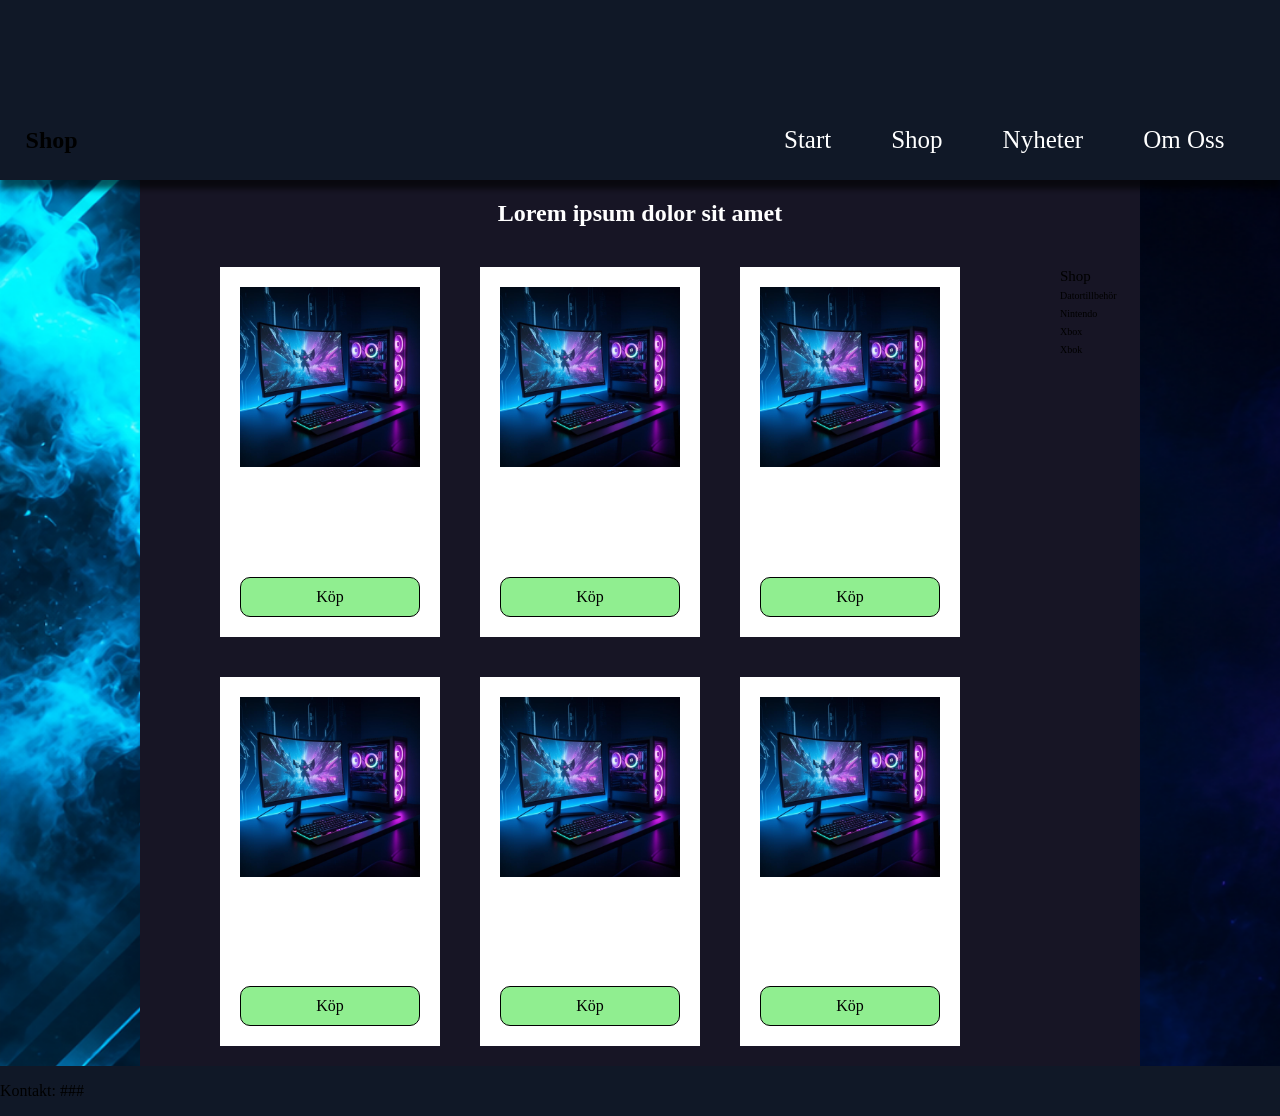
==== nintendo.html @ df7c65f9 "Stora Förändringar" ====
<!DOCTYPE html>
<html lang="sv">
<head>
    <meta charset="UTF-8">
    <meta name="viewport" content="width=device-width, initial-scale=1.0">
    <link rel="stylesheet" href="style.css">
    <title>Start</title>
</head>
<body>
    <header></header>
    <nav>
        <h1>Shop</h1>
        <ul>
            <li>
                <a href="start.html">Start</a>
            </li>
            <li>
                <a>Shop</a>
                <div class="dropdown">
                    <ul>
                        <li><a href="dator.html">Datortillbehör</a></li>
                        <li><a href="nintendo.html">Nintendo</a></li>
                        <li><a href="xbox.html">Xbox</a></li>
                        <li><a href="playstation.html">Playstation</a></li>
                    </ul>
                </div>
            </li>
            <li>   
                <a href="#">Nyheter</a>
            </li>
            <li><a href="#">Om Oss</a></li>
        </ul>
    </nav>
    <main class="shop">
        <h2 id="Start">
            Lorem ipsum dolor sit amet
        </h2>
        <section class="hylla">
            <div class="vara">
                <img class="image" src="image.png" alt="s">
                <h3>Mario 64</h3>
                <p class="info">Mario 64 för ds och switch.</p>
                <p>Pris: 10kr</p>
                <a href="form.html" class="knapp">Köp</a>
            </div>
            <div class="vara">
                <img class="image" src="image.png" alt="s">
                <h3>Mario 64</h3>
                <p class="info">Mario 64 för ds och switch.</p>
                <p>Pris: 10kr</p>
                <a href="form.html" class="knapp">Köp</a>
            </div><div class="vara">
                <img class="image" src="image.png" alt="s">
                <h3>Mario 64</h3>
                <p class="info">Mario 64 för ds och switch.</p>
                <p>Pris: 10kr</p>
                <a href="form.html" class="knapp">Köp</a>
            </div><div class="vara">
                <img class="image" src="image.png" alt="s">
                <h3>Mario 64</h3>
                <p class="info">Mario 64 för ds och switch.</p>
                <p>Pris: 10kr</p>
                <a href="form.html" class="knapp">Köp</a>
            </div><div class="vara">
                <img class="image" src="image.png" alt="s">
                <h3>Mario 64</h3>
                <p class="info">Mario 64 för ds och switch.</p>
                <p>Pris: 10kr</p>
                <a href="form.html" class="knapp">Köp</a>
            </div><div class="vara">
                <img class="image" src="image.png" alt="s">
                <h3>Mario 64</h3>
                <p class="info">Mario 64 för ds och switch.</p>
                <p>Pris: 10kr</p>
                <a href="form.html" class="knapp">Köp</a>
            </div>
            </div>
        </section>
        <aside>
            <ul>
                <a href="">Shop</a>
                <li><a href="#">Datortillbehör</a></li>
                <li><a href="#">Nintendo</a></li>
                <li><a href="#">Xbox</a></li>
                <li><a href="#">Xbok</a></li>
            </ul>        
        </aside>
    </main>
    <footer>
        <p>Kontakt: ###</p>
    </footer>
</body>
</html>
---- style.css ----
:root {
    --header-color: #101827;
    --nav-color: #101827;
    --main-color: #171525;
    /* --aside-color: #9ccf84; */
    --footer-color: #101827;
    --nav-text-color: white;
    --hover-color: rgb(255, 255, 255);
    --hover-background: red;
    --gradient-effekt: linear-gradient(90deg, #00D9FF, #A855F7);
}
html {

}
* {
    
}

body {
    display: grid;
    grid-template-columns: 1fr minmax(auto, 1000px) 1fr;
    grid-template-rows: 100px 80px auto min-content;
    grid-template-areas: 
        "header header header"
        "nav nav nav"
        ". main ."
        "footer footer footer"
        ;
    min-height: 100dvh;
    margin: 0px;
    background-image: url("bakgrund.png");
    background-size: cover;
}
header {
    grid-area: header;
    background-color: var(--header-color);
}

/*Navigation*/
h1, nav ul li {
    display: flex;
    align-items: center;
}
.gradient {
    background: var(--gradient-effekt);
    -webkit-background-clip: text;
    -webkit-text-fill-color: transparent;
    background-clip: text;
    margin-left: 8px;
}
nav {
    grid-area: nav;
    background-color: var(--nav-color);
    display: flex;
    justify-content: space-between;
    padding: 0 2%;
    z-index: 2;
    box-shadow: 0px 9px 6px 0px rgba(0,0,0,0.61);
}
nav ul {
    list-style: none;
    display: flex;
    margin: 0px;
}
nav ul li {
    padding: 10px 30px;
    position: relative;
}
nav ul li:hover {
    background-color: var(--hover-background);
}
nav ul li a {
    color: var(--nav-text-color);
    text-decoration: none;
    font-size: 25px;
    transition: all 0.4s;
}
nav ul li:hover > a {
    color: var(--hover-color);
}
.dropdown {
    display: none;
}
nav ul li:hover .dropdown {
    display: block;
    position: absolute;
    left: 0;
    top: 100%;
    background-color: var(--nav-color);
    box-shadow: 10px 9px 6px 5px rgba(0,0,0,0.61);
    border-bottom: 3px solid rgb(45, 78, 94);
    border-right: 3px solid rgb(45, 78, 94);
    z-index: 1;
}
.dropdown ul {
    display: block;
    padding: 0px;
}
.dropdown ul li {
    width: 150px;
    padding: 10px;
    border-left: 3px solid rgb(100, 164, 236);
}
nav ul li .dropdown li:hover {
    border-left: 3px solid var(--hover-background);
}
.dropdown ul li a {
    font-size: 20px;
    text-align: center;
}
/*Navigering på sidan*/
aside ul {
    list-style: none;
    padding: 0px 20px;
    margin: 20px 0px;
}
aside a {
    color: black;
    font-size: 15px;
    text-decoration: none;
}
aside ul li a {
    font-size: 10px;
}





/*Navigation slut*/
/*startsida*/
#Start {
    grid-area: rubrik;
    text-align: center;
}

/*Varor*/
.vara {
    max-width: 180px;
    background-color: white;
    padding: 20px;
    margin: 20px;
    display: flex;
    flex-direction: column;
    align-items: center;
}
.hylla {
    display: flex;
    flex-wrap: wrap;
    justify-content: center;
}
.knapp {
    background-color: lightgreen;
    padding: 10px 20px;
    box-sizing: border-box;
    border: 0.5px solid black;
    border-radius: 10px;
    text-decoration: none;
    text-align: center;
    color: black;
    margin-top: auto;
    width: 100%;
}
.vara h3 {
    margin: 0px;
    width: 100%;
    text-align: left;
    font-size: 1.5em;
}
.vara p {
    width: 100%;
    text-align: left;
}
.info {
    margin-top: 5px;
    font-size: 0.8em;
}
/*bilder*/ 
.image {
    width: 100%;
    
}
/*form*/ 
#betala {
    font-size: 25px;
    text-align: center;
    padding: 0px;
    margin: 0px;
}
#forms {
    display: flex;
    justify-content: center;
    margin: 20px 0px;
}
.form {
    max-width: fit-content;
    background-color: white;
    padding: 30px;
    border-radius: 15px;
}
.input label{
    display: inline-block;
    margin: 10px 0px;
    font-size: 20px;
}
.input input {
    width: 100%;
    padding: 12px 15px;
    box-sizing: border-box;
    border: 1px solid rgb(161, 155, 155);
    border-radius: 10px;
    font-size: 15px;
}
#button_box {
    width: 100%;
    display: flex;
    justify-content: center;
}
#button {
    padding: 10px;
    border-radius: 5px;
    margin-top: 20px;
}





main {
    grid-area: main;
    background-color: var(--main-color);
    color: white;
}
#startsida {
    display: grid;
    grid-template-columns: 1fr 0.5fr;
    grid-template-rows: min-content min-content;
    grid-template-areas: 
        "rubrik rubrik"
        "section aside"
        ;
}
.shop {
    display: grid;
    grid-template-columns: 1fr 100px;
    grid-template-rows: min-content min-content;
    grid-template-areas: 
        "rubrik rubrik"
        "section aside"
        ;
}
section {
    grid-area: section;
    margin: 0px 15px;
}
aside {
    grid-area: aside;
}
footer {
    grid-area: footer;
    background-color: var(--footer-color);

}

/*Media Screen*/
@media screen and (max-width: 750px) {
    body {
        grid-template-columns: auto;
        grid-template-rows: 80px min-content auto min-content;
        grid-template-areas: 
        "header"
        "nav"
        "main"
        "footer";
    }
    nav {
        flex-direction: column;
        align-items: center;
    }
    nav ul {
        flex-direction: column;
        padding: 0px;
    }
    nav ul li {
        justify-content: center;
    }
    #startsida, .shop {
        grid-template-columns: 1fr;
        grid-template-rows: min-content min-content min-content;
        grid-template-areas: 
        "rubrik"
        "section"
        "aside"
        ;
    }
    aside ul {
        display: flex;
        align-items: center;
        flex-direction: column;
    }

}
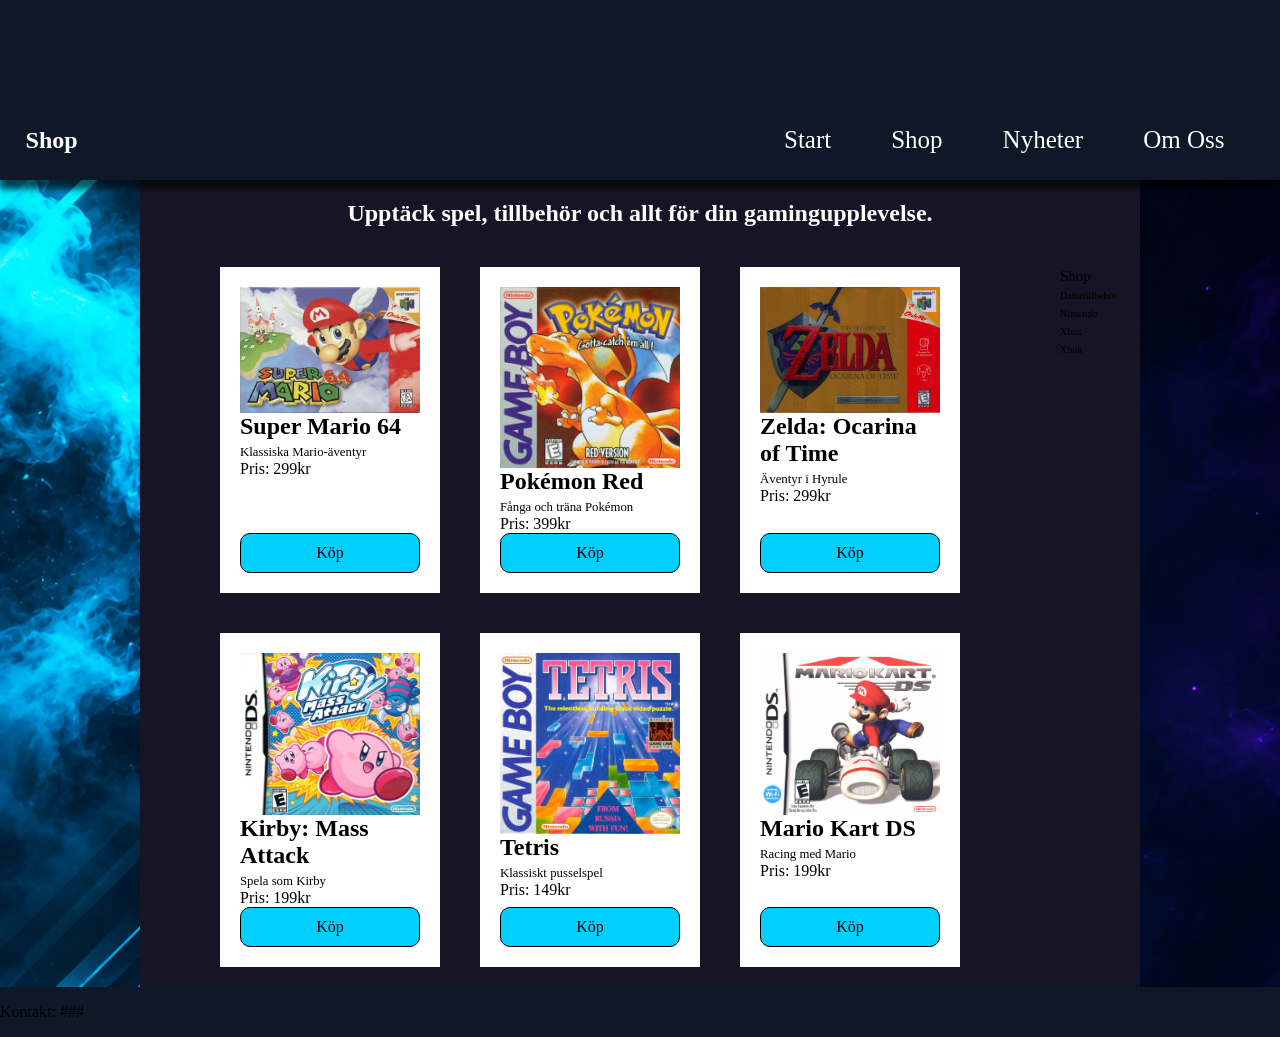
==== commit 14c46360: "q" ====
--- a/nintendo.html
+++ b/nintendo.html
@@ -4,10 +4,11 @@
     <meta charset="UTF-8">
     <meta name="viewport" content="width=device-width, initial-scale=1.0">
     <link rel="stylesheet" href="style.css">
-    <title>Start</title>
+    <title>Nintendo</title>
 </head>
 <body>
-    <header></header>
+    <header>
+    </header>
     <nav>
         <h1>Shop</h1>
         <ul>
@@ -33,45 +34,45 @@
     </nav>
     <main class="shop">
         <h2 id="Start">
-            Lorem ipsum dolor sit amet
+            Upptäck spel, tillbehör och allt för din gamingupplevelse.
         </h2>
         <section class="hylla">
             <div class="vara">
-                <img class="image" src="image.png" alt="s">
-                <h3>Mario 64</h3>
-                <p class="info">Mario 64 för ds och switch.</p>
-                <p>Pris: 10kr</p>
+                <img class="image" src="mario.png" alt="Super Mario 64">
+                <h3>Super Mario 64</h3>
+                <p class="info">Klassiska Mario-äventyr</p>
+                <p>Pris: 299kr</p>
                 <a href="form.html" class="knapp">Köp</a>
             </div>
             <div class="vara">
-                <img class="image" src="image.png" alt="s">
-                <h3>Mario 64</h3>
-                <p class="info">Mario 64 för ds och switch.</p>
-                <p>Pris: 10kr</p>
+                <img class="image" src="pokemon.png" alt="Pokémon Red">
+                <h3>Pokémon Red</h3>
+                <p class="info">Fånga och träna Pokémon</p>
+                <p>Pris: 399kr</p>
                 <a href="form.html" class="knapp">Köp</a>
             </div><div class="vara">
-                <img class="image" src="image.png" alt="s">
-                <h3>Mario 64</h3>
-                <p class="info">Mario 64 för ds och switch.</p>
-                <p>Pris: 10kr</p>
+                <img class="image" src="zelda.png" alt="Zelda: Ocarina of Time">
+                <h3>Zelda: Ocarina of Time</h3>
+                <p class="info">Äventyr i Hyrule</p>
+                <p>Pris: 299kr</p>
                 <a href="form.html" class="knapp">Köp</a>
             </div><div class="vara">
-                <img class="image" src="image.png" alt="s">
-                <h3>Mario 64</h3>
-                <p class="info">Mario 64 för ds och switch.</p>
-                <p>Pris: 10kr</p>
+                <img class="image" src="kirby.png" alt="Kirby: Mass Attack">
+                <h3>Kirby: Mass Attack</h3>
+                <p class="info">Spela som Kirby</p>
+                <p>Pris: 199kr</p>
                 <a href="form.html" class="knapp">Köp</a>
             </div><div class="vara">
-                <img class="image" src="image.png" alt="s">
-                <h3>Mario 64</h3>
-                <p class="info">Mario 64 för ds och switch.</p>
-                <p>Pris: 10kr</p>
+                <img class="image" src="tetris.png" alt="Tetris">
+                <h3>Tetris</h3>
+                <p class="info">Klassiskt pusselspel</p>
+                <p>Pris: 149kr</p>
                 <a href="form.html" class="knapp">Köp</a>
             </div><div class="vara">
-                <img class="image" src="image.png" alt="s">
-                <h3>Mario 64</h3>
-                <p class="info">Mario 64 för ds och switch.</p>
-                <p>Pris: 10kr</p>
+                <img class="image" src="mariokart.png" alt="Mario Kart DS">
+                <h3>Mario Kart DS</h3>
+                <p class="info">Racing med Mario</p>
+                <p>Pris: 199kr</p>
                 <a href="form.html" class="knapp">Köp</a>
             </div>
             </div>
--- a/style.css
+++ b/style.css
@@ -5,9 +5,11 @@
     /* --aside-color: #9ccf84; */
     --footer-color: #101827;
     --nav-text-color: white;
+    --blå--color: #00CFFF;
     --hover-color: rgb(255, 255, 255);
     --hover-background: red;
     --gradient-effekt: linear-gradient(90deg, #00D9FF, #A855F7);
+    --black: rgb(0, 0, 0);
 }
 html {
 
@@ -40,6 +42,7 @@
 h1, nav ul li {
     display: flex;
     align-items: center;
+    color: var(--nav-text-color);
 }
 .gradient {
     background: var(--gradient-effekt);
@@ -133,6 +136,23 @@
     grid-area: rubrik;
     text-align: center;
 }
+section h3 {
+    padding: 0px 15px;
+    margin: 10px;
+    text-align: center;
+}
+section p {
+    padding: 0px 15px;
+    margin: 0px;
+    text-align: left;
+}
+.text {
+    display: flex;
+    flex-direction: column;
+    margin: auto;
+    margin-bottom: 20px;
+    max-width: 400px;
+}
 
 /*Varor*/
 .vara {
@@ -150,14 +170,14 @@
     justify-content: center;
 }
 .knapp {
-    background-color: lightgreen;
+    background-color: var(--blå--color);
     padding: 10px 20px;
     box-sizing: border-box;
-    border: 0.5px solid black;
+    border: 0.5px solid var(--black);
     border-radius: 10px;
     text-decoration: none;
     text-align: center;
-    color: black;
+    color: var(--black);
     margin-top: auto;
     width: 100%;
 }
@@ -166,10 +186,12 @@
     width: 100%;
     text-align: left;
     font-size: 1.5em;
+    color: var(--black);
 }
 .vara p {
     width: 100%;
     text-align: left;
+    color: var(--black);
 }
 .info {
     margin-top: 5px;
@@ -179,6 +201,14 @@
 .image {
     width: 100%;
     
+}
+.bild {
+    max-width: 400px;
+    float: right;
+}
+.bild2 {
+    max-width: 400px;
+    float: left;
 }
 /*form*/ 
 #betala {
@@ -233,11 +263,12 @@
 }
 #startsida {
     display: grid;
-    grid-template-columns: 1fr 0.5fr;
-    grid-template-rows: min-content min-content;
+    grid-template-columns: 1fr;
+    grid-template-rows: min-content min-content min-content;
     grid-template-areas: 
-        "rubrik rubrik"
-        "section aside"
+        "rubrik"
+        "section"
+        "section2"
         ;
 }
 .shop {
@@ -251,6 +282,10 @@
 }
 section {
     grid-area: section;
+    margin: 0px 15px;
+}
+.section2 {
+    grid-area: section2;
     margin: 0px 15px;
 }
 aside {
@@ -290,7 +325,7 @@
         grid-template-areas: 
         "rubrik"
         "section"
-        "aside"
+        "section2"
         ;
     }
     aside ul {
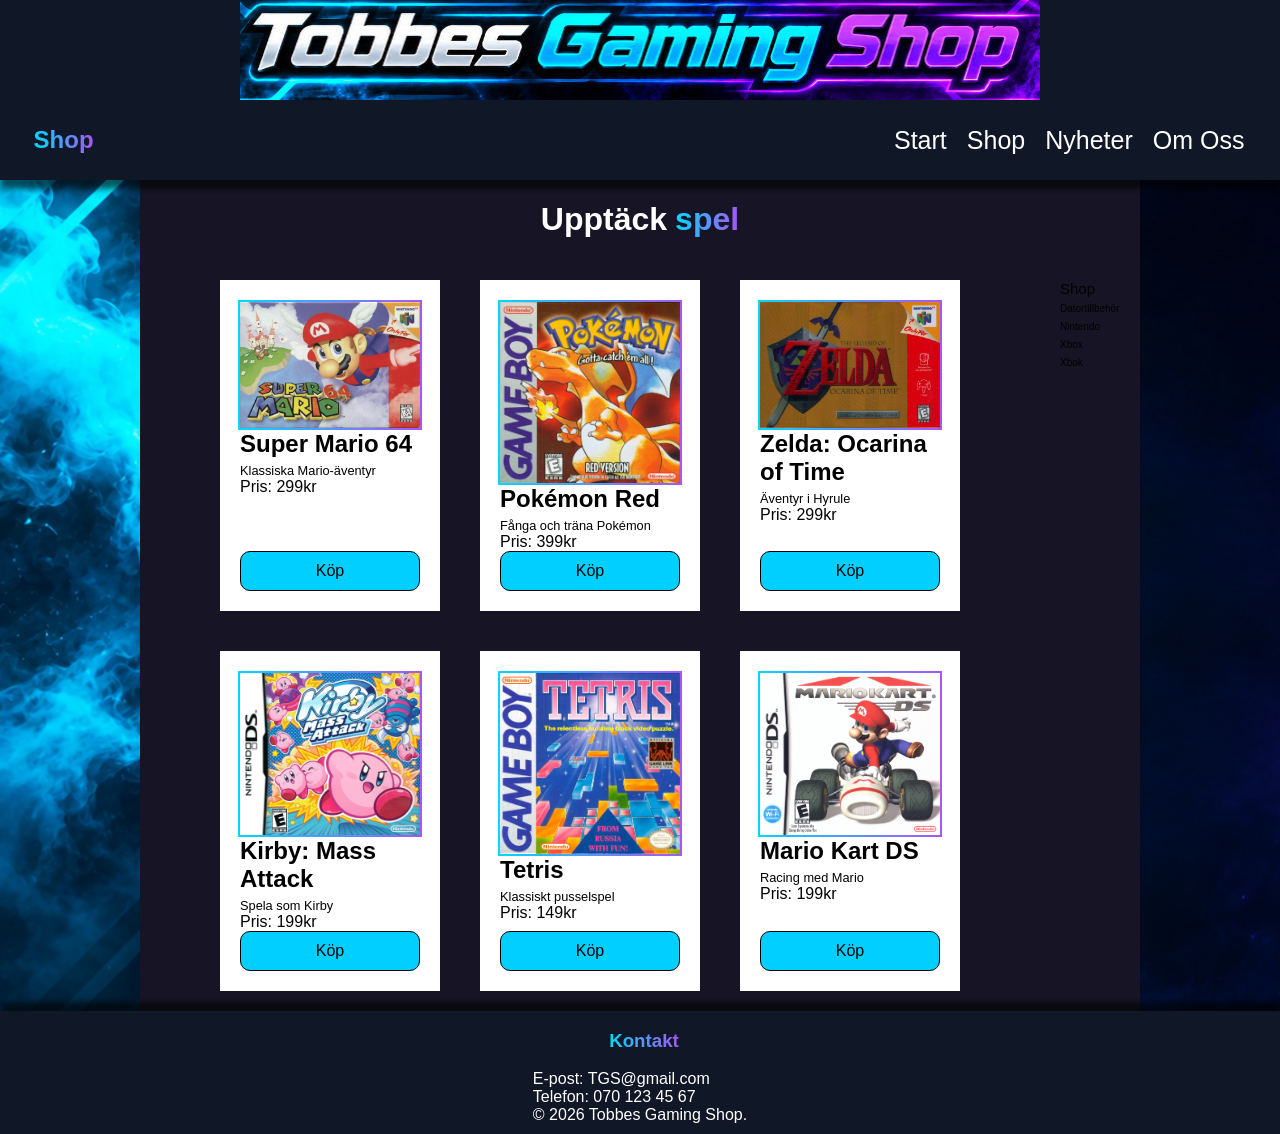
==== commit cd108dd7: "edit" ====
--- a/nintendo.html
+++ b/nintendo.html
@@ -8,9 +8,10 @@
 </head>
 <body>
     <header>
+        <img id="banner" src="banner.jpg" alt="banner">
     </header>
     <nav>
-        <h1>Shop</h1>
+        <h1><span class="gradient">Shop</span></h1>
         <ul>
             <li>
                 <a href="start.html">Start</a>
@@ -33,9 +34,9 @@
         </ul>
     </nav>
     <main class="shop">
-        <h2 id="Start">
-            Upptäck spel, tillbehör och allt för din gamingupplevelse.
-        </h2>
+        <h1 id="Start" class="center">
+            Upptäck <span class="gradient">spel</span>
+        </h1>
         <section class="hylla">
             <div class="vara">
                 <img class="image" src="mario.png" alt="Super Mario 64">
@@ -88,7 +89,14 @@
         </aside>
     </main>
     <footer>
-        <p>Kontakt: ###</p>
+        <h3><span class="gradient">Kontakt</span></h3>
+        <div class="footer">
+            <p>E-post: TGS@gmail.com</p>
+            <p>Telefon: 070 123 45 67</p>
+            <p>
+                © 2026 Tobbes Gaming Shop.
+            </p>
+        </div>
     </footer>
 </body>
 </html>
--- a/style.css
+++ b/style.css
@@ -2,22 +2,20 @@
     --header-color: #101827;
     --nav-color: #101827;
     --main-color: #171525;
-    /* --aside-color: #9ccf84; */
     --footer-color: #101827;
     --nav-text-color: white;
     --blå--color: #00CFFF;
     --hover-color: rgb(255, 255, 255);
-    --hover-background: red;
+    --hover-background: rgba(128, 128, 128, 0.5);;
     --gradient-effekt: linear-gradient(90deg, #00D9FF, #A855F7);
     --black: rgb(0, 0, 0);
-}
-html {
-
+    --shadow: 10px 9px 6px 5px rgba(0,0,0,0.61);
+    --shadow2: 0px 9px 6px 0px rgba(0,0,0,0.61);
+    --shadow3: 0px -9px 6px 0px rgba(0,0,0,0.61);
 }
 * {
-    
-}
-
+    font-family: 'Poppins', sans-serif;
+}
 body {
     display: grid;
     grid-template-columns: 1fr minmax(auto, 1000px) 1fr;
@@ -36,6 +34,12 @@
 header {
     grid-area: header;
     background-color: var(--header-color);
+    display: flex;
+    justify-content: center;
+}
+#banner {
+    width: 100%;
+    max-width: 800px;
 }
 
 /*Navigation*/
@@ -58,7 +62,7 @@
     justify-content: space-between;
     padding: 0 2%;
     z-index: 2;
-    box-shadow: 0px 9px 6px 0px rgba(0,0,0,0.61);
+    box-shadow: var(--shadow2);
 }
 nav ul {
     list-style: none;
@@ -66,7 +70,7 @@
     margin: 0px;
 }
 nav ul li {
-    padding: 10px 30px;
+    padding: 10px 10px;
     position: relative;
 }
 nav ul li:hover {
@@ -90,7 +94,7 @@
     left: 0;
     top: 100%;
     background-color: var(--nav-color);
-    box-shadow: 10px 9px 6px 5px rgba(0,0,0,0.61);
+    box-shadow: var(--shadow);
     border-bottom: 3px solid rgb(45, 78, 94);
     border-right: 3px solid rgb(45, 78, 94);
     z-index: 1;
@@ -134,7 +138,15 @@
 /*startsida*/
 #Start {
     grid-area: rubrik;
-    text-align: center;
+}
+.center {
+    display: flex;
+    justify-content: center;
+    flex-wrap: wrap;
+    text-align: center;
+}
+#wrap {
+    flex-wrap: wrap;
 }
 section h3 {
     padding: 0px 15px;
@@ -200,15 +212,24 @@
 /*bilder*/ 
 .image {
     width: 100%;
-    
+    border: 2px solid transparent;
+    background: var(--gradient-effekt) border-box;
 }
 .bild {
+    max-width: 300px;
+}
+.textbox {
     max-width: 400px;
-    float: right;
-}
-.bild2 {
-    max-width: 400px;
-    float: left;
+}
+.kort {
+    display: flex;
+    margin: auto;
+    background-color: var(--nav-color);
+    padding: 10px;
+    max-width: fit-content;
+}
+.border {
+    border: 1px solid var(--gradient-effekt);
 }
 /*form*/ 
 #betala {
@@ -264,11 +285,10 @@
 #startsida {
     display: grid;
     grid-template-columns: 1fr;
-    grid-template-rows: min-content min-content min-content;
+    grid-template-rows: min-content min-content;
     grid-template-areas: 
         "rubrik"
         "section"
-        "section2"
         ;
 }
 .shop {
@@ -294,11 +314,24 @@
 footer {
     grid-area: footer;
     background-color: var(--footer-color);
-
+    box-shadow: var(--shadow3);
+    display: flex;
+    flex-direction: column;
+    align-items: center;
+    justify-content: center;
+    color: var(--nav-text-color)
+}
+footer p {
+    margin: 0px;
+    max-width: fit-content;
+}
+.footer {
+    margin-bottom: 10px;
+    padding: 0px 20px;
 }
 
 /*Media Screen*/
-@media screen and (max-width: 750px) {
+@media screen and (max-width: 800px) {
     body {
         grid-template-columns: auto;
         grid-template-rows: 80px min-content auto min-content;
@@ -319,13 +352,21 @@
     nav ul li {
         justify-content: center;
     }
-    #startsida, .shop {
+    #startsida {
         grid-template-columns: 1fr;
-        grid-template-rows: min-content min-content min-content;
+        grid-template-rows: min-content min-content;
         grid-template-areas: 
         "rubrik"
         "section"
-        "section2"
+        ;
+    }
+    .shop {
+        grid-template-columns: 1fr;
+        grid-template-rows: min-content min-content;
+        grid-template-areas: 
+        "rubrik"
+        "section"
+        "aside"
         ;
     }
     aside ul {
@@ -333,5 +374,12 @@
         align-items: center;
         flex-direction: column;
     }
-
-}+    .kort {
+        flex-direction: column;
+        align-items: center;
+    }
+    #kort2 {
+        margin-bottom: 30px;
+        padding-bottom: 20px;
+    }
+}
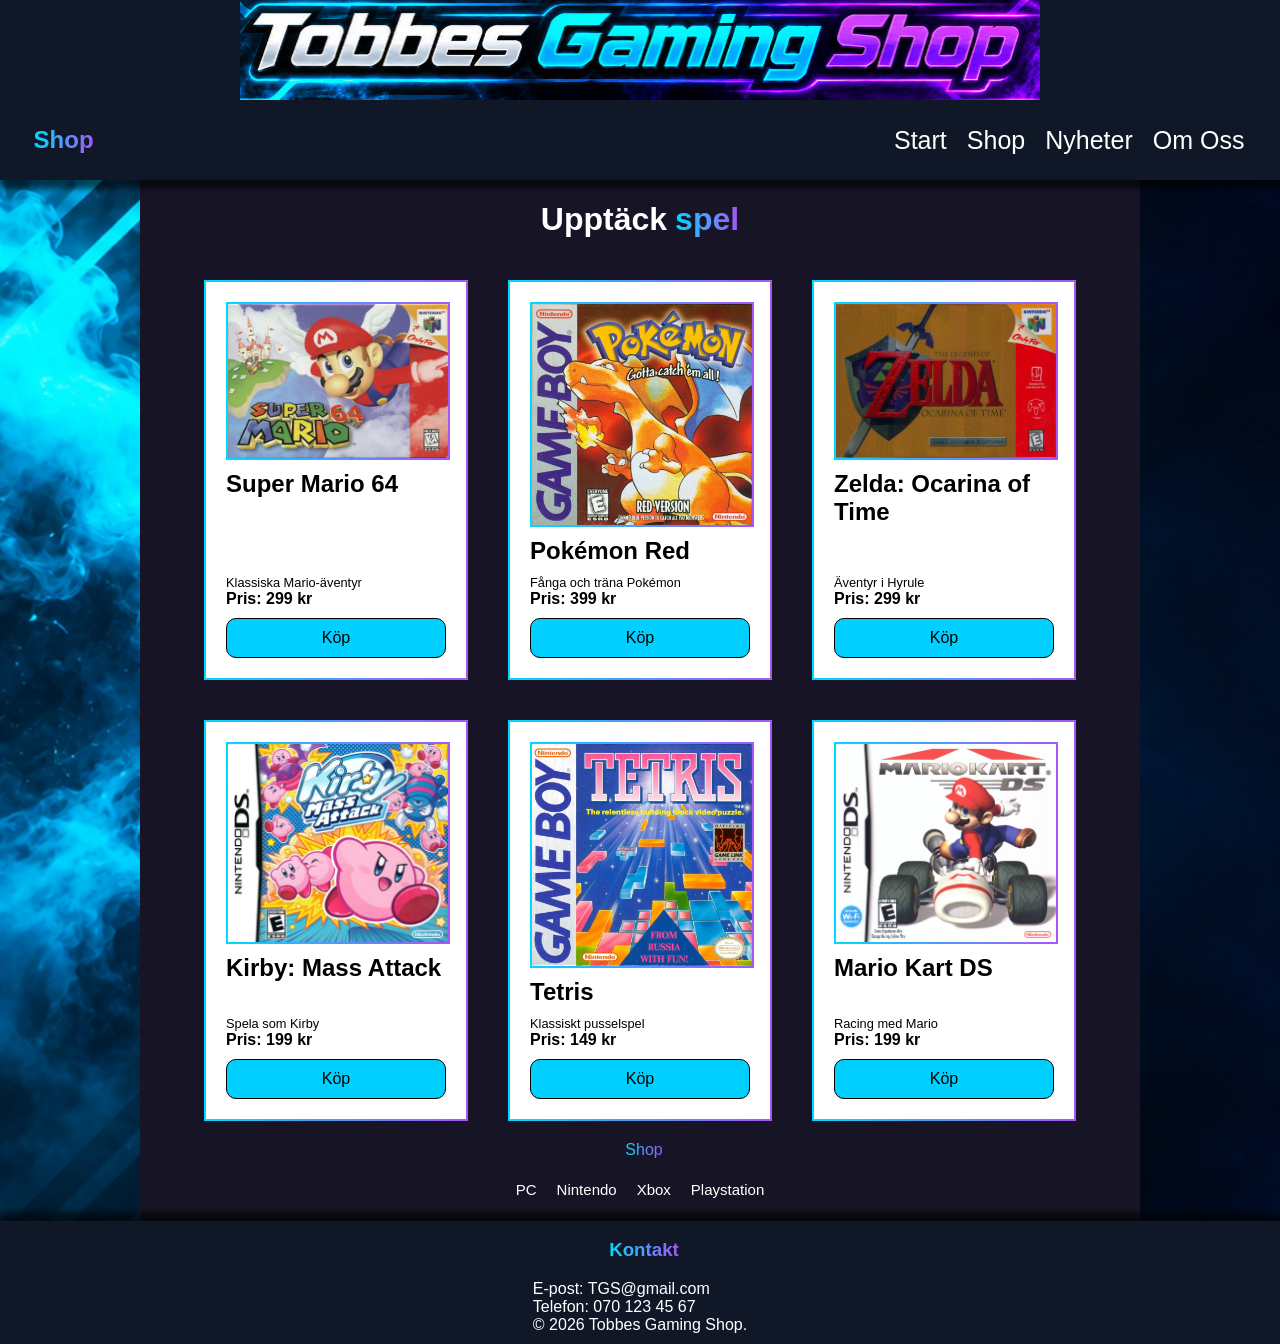
==== commit 5a4de528: "q" ====
--- a/nintendo.html
+++ b/nintendo.html
@@ -1,11 +1,13 @@
 <!DOCTYPE html>
 <html lang="sv">
+
 <head>
     <meta charset="UTF-8">
     <meta name="viewport" content="width=device-width, initial-scale=1.0">
     <link rel="stylesheet" href="style.css">
     <title>Nintendo</title>
 </head>
+
 <body>
     <header>
         <img id="banner" src="banner.jpg" alt="banner">
@@ -27,7 +29,7 @@
                     </ul>
                 </div>
             </li>
-            <li>   
+            <li>
                 <a href="#">Nyheter</a>
             </li>
             <li><a href="#">Om Oss</a></li>
@@ -41,51 +43,67 @@
             <div class="vara">
                 <img class="image" src="mario.png" alt="Super Mario 64">
                 <h3>Super Mario 64</h3>
-                <p class="info">Klassiska Mario-äventyr</p>
-                <p>Pris: 299kr</p>
+                <div class="textbox">
+                    <p class="info">Klassiska Mario-äventyr</p>
+                    <p class="price">Pris: 299 kr</p>
+                </div>
                 <a href="form.html" class="knapp">Köp</a>
             </div>
             <div class="vara">
                 <img class="image" src="pokemon.png" alt="Pokémon Red">
                 <h3>Pokémon Red</h3>
-                <p class="info">Fånga och träna Pokémon</p>
-                <p>Pris: 399kr</p>
+                <div class="textbox">
+                    <p class="info">Fånga och träna Pokémon</p>
+                    <p class="price">Pris: 399 kr</p>
+                </div>
                 <a href="form.html" class="knapp">Köp</a>
-            </div><div class="vara">
+            </div>
+            <div class="vara">
                 <img class="image" src="zelda.png" alt="Zelda: Ocarina of Time">
                 <h3>Zelda: Ocarina of Time</h3>
-                <p class="info">Äventyr i Hyrule</p>
-                <p>Pris: 299kr</p>
+                <div class="textbox">
+                    <p class="info">Äventyr i Hyrule</p>
+                    <p class="price">Pris: 299 kr</p>
+                </div>
                 <a href="form.html" class="knapp">Köp</a>
-            </div><div class="vara">
+            </div>
+            <div class="vara">
                 <img class="image" src="kirby.png" alt="Kirby: Mass Attack">
                 <h3>Kirby: Mass Attack</h3>
-                <p class="info">Spela som Kirby</p>
-                <p>Pris: 199kr</p>
+                <div class="textbox">
+                    <p class="info">Spela som Kirby</p>
+                    <p class="price">Pris: 199 kr</p>
+                </div>
                 <a href="form.html" class="knapp">Köp</a>
-            </div><div class="vara">
+            </div>
+            <div class="vara">
                 <img class="image" src="tetris.png" alt="Tetris">
                 <h3>Tetris</h3>
-                <p class="info">Klassiskt pusselspel</p>
-                <p>Pris: 149kr</p>
+                <div class="textbox">
+                    <p class="info">Klassiskt pusselspel</p>
+                    <p class="price">Pris: 149 kr</p>
+                </div>
                 <a href="form.html" class="knapp">Köp</a>
-            </div><div class="vara">
+            </div>
+            <div class="vara">
                 <img class="image" src="mariokart.png" alt="Mario Kart DS">
                 <h3>Mario Kart DS</h3>
-                <p class="info">Racing med Mario</p>
-                <p>Pris: 199kr</p>
+                <div class="textbox">
+                    <p class="info">Racing med Mario</p>
+                    <p class="price">Pris: 199 kr</p>
+                </div>
                 <a href="form.html" class="knapp">Köp</a>
             </div>
             </div>
         </section>
         <aside>
+            <p><span class="gradient">Shop</span></p>
             <ul>
-                <a href="">Shop</a>
-                <li><a href="#">Datortillbehör</a></li>
-                <li><a href="#">Nintendo</a></li>
-                <li><a href="#">Xbox</a></li>
-                <li><a href="#">Xbok</a></li>
-            </ul>        
+                <li><a href="#">PC</a></li>
+                <li><a href="nintendo.html">Nintendo</a></li>
+                <li><a href="xbox.html">Xbox</a></li>
+                <li><a href="playstation.html">Playstation</a></li>
+            </ul>
         </aside>
     </main>
     <footer>
@@ -99,4 +117,5 @@
         </div>
     </footer>
 </body>
+
 </html>
--- a/style.css
+++ b/style.css
@@ -1,53 +1,59 @@
 :root {
-    --header-color: #101827;
-    --nav-color: #101827;
+    --dark_cyan: #101827;
     --main-color: #171525;
-    --footer-color: #101827;
     --nav-text-color: white;
     --blå--color: #00CFFF;
     --hover-color: rgb(255, 255, 255);
-    --hover-background: rgba(128, 128, 128, 0.5);;
+    --hover-background: rgba(128, 128, 128, 0.5);
+    --dropdown: #151e30;
+    --dropdown2: #0c101a;
     --gradient-effekt: linear-gradient(90deg, #00D9FF, #A855F7);
     --black: rgb(0, 0, 0);
-    --shadow: 10px 9px 6px 5px rgba(0,0,0,0.61);
-    --shadow2: 0px 9px 6px 0px rgba(0,0,0,0.61);
-    --shadow3: 0px -9px 6px 0px rgba(0,0,0,0.61);
-}
+    --shadow: 10px 9px 6px 5px rgba(0, 0, 0, 0.61);
+    --shadow2: 0px 9px 6px 0px rgba(0, 0, 0, 0.61);
+    --shadow3: 0px -9px 6px 0px rgba(0, 0, 0, 0.61);
+}
+
 * {
     font-family: 'Poppins', sans-serif;
 }
+
 body {
     display: grid;
     grid-template-columns: 1fr minmax(auto, 1000px) 1fr;
     grid-template-rows: 100px 80px auto min-content;
-    grid-template-areas: 
+    grid-template-areas:
         "header header header"
         "nav nav nav"
         ". main ."
         "footer footer footer"
-        ;
+    ;
     min-height: 100dvh;
     margin: 0px;
     background-image: url("bakgrund.png");
     background-size: cover;
 }
+
 header {
     grid-area: header;
-    background-color: var(--header-color);
-    display: flex;
-    justify-content: center;
-}
+    background-color: var(--dark_cyan);
+    display: flex;
+    justify-content: center;
+}
+
 #banner {
     width: 100%;
     max-width: 800px;
 }
 
 /*Navigation*/
-h1, nav ul li {
+h1,
+nav ul li {
     display: flex;
     align-items: center;
     color: var(--nav-text-color);
 }
+
 .gradient {
     background: var(--gradient-effekt);
     -webkit-background-clip: text;
@@ -55,109 +61,154 @@
     background-clip: text;
     margin-left: 8px;
 }
+
 nav {
     grid-area: nav;
-    background-color: var(--nav-color);
+    background-color: var(--dark_cyan);
     display: flex;
     justify-content: space-between;
     padding: 0 2%;
     z-index: 2;
     box-shadow: var(--shadow2);
 }
+
 nav ul {
     list-style: none;
     display: flex;
     margin: 0px;
 }
+
 nav ul li {
     padding: 10px 10px;
     position: relative;
 }
+
 nav ul li:hover {
     background-color: var(--hover-background);
 }
+
 nav ul li a {
     color: var(--nav-text-color);
     text-decoration: none;
     font-size: 25px;
     transition: all 0.4s;
 }
-nav ul li:hover > a {
+
+nav ul li:hover>a {
     color: var(--hover-color);
 }
+
 .dropdown {
     display: none;
 }
+
 nav ul li:hover .dropdown {
     display: block;
     position: absolute;
     left: 0;
     top: 100%;
-    background-color: var(--nav-color);
+    background-color: var(--dark_cyan);
     box-shadow: var(--shadow);
-    border-bottom: 3px solid rgb(45, 78, 94);
-    border-right: 3px solid rgb(45, 78, 94);
+    border-bottom: 3px solid var(--dropdown2);
+    border-right: 3px solid var(--dropdown2);
     z-index: 1;
 }
+
 .dropdown ul {
     display: block;
     padding: 0px;
 }
+
 .dropdown ul li {
     width: 150px;
     padding: 10px;
-    border-left: 3px solid rgb(100, 164, 236);
-}
+    border-left: 3px solid var(--dropdown);
+}
+
 nav ul li .dropdown li:hover {
     border-left: 3px solid var(--hover-background);
 }
+
 .dropdown ul li a {
     font-size: 20px;
     text-align: center;
 }
+
 /*Navigering på sidan*/
+aside {
+    grid-area: aside;
+}
+
+aside p {
+    text-align: center;
+    margin: 0px;
+}
+
 aside ul {
     list-style: none;
-    padding: 0px 20px;
-    margin: 20px 0px;
-}
+    display: flex;
+    flex-direction: row;
+    align-items: center;
+    justify-content: center;
+    flex-wrap: wrap;
+    gap: 20px;
+    padding: 2px 20px;
+    margin: 20px 0;
+}
+
 aside a {
-    color: black;
+    color: white;
     font-size: 15px;
     text-decoration: none;
 }
+
 aside ul li a {
-    font-size: 10px;
-}
-
-
-
-
+    font-size: 15px;
+    transition: 0.3s;
+}
+
+aside ul li a:hover {
+    background: var(--gradient-effekt);
+    -webkit-background-clip: text;
+    background-clip: text;
+    -webkit-text-fill-color: transparent;
+}
+
+aside ul {
+    display: flex;
+    align-items: center;
+    flex-direction: row;
+}
 
 /*Navigation slut*/
 /*startsida*/
 #Start {
     grid-area: rubrik;
 }
+
 .center {
     display: flex;
     justify-content: center;
     flex-wrap: wrap;
     text-align: center;
 }
+
 #wrap {
     flex-wrap: wrap;
 }
+
 section h3 {
     padding: 0px 15px;
     margin: 10px;
     text-align: center;
 }
+
 section p {
     padding: 0px 15px;
     margin: 0px;
     text-align: left;
 }
+
 .text {
     display: flex;
     flex-direction: column;
@@ -168,19 +219,23 @@
 
 /*Varor*/
 .vara {
-    max-width: 180px;
+    max-width: 220px;
     background-color: white;
     padding: 20px;
     margin: 20px;
     display: flex;
     flex-direction: column;
-    align-items: center;
-}
+    border-radius: 5px;
+    border: 2px solid;
+    border-image: var(--gradient-effekt) 1;
+}
+
 .hylla {
     display: flex;
     flex-wrap: wrap;
     justify-content: center;
 }
+
 .knapp {
     background-color: var(--blå--color);
     padding: 10px 20px;
@@ -190,70 +245,94 @@
     text-decoration: none;
     text-align: center;
     color: var(--black);
-    margin-top: auto;
-    width: 100%;
-}
+    width: 100%;
+}
+
 .vara h3 {
-    margin: 0px;
+    margin: 10px 0px;
+    padding: 0px;
     width: 100%;
     text-align: left;
     font-size: 1.5em;
     color: var(--black);
 }
-.vara p {
+
+.vara .textbox {
+    margin-top: auto;
+    padding-bottom: 10px;
+}
+
+.vara .textbox p {
     width: 100%;
     text-align: left;
     color: var(--black);
-}
+    margin: 0px;
+    padding: 0px;
+}
+
+.price {
+    font-weight: bold;
+}
+
 .info {
     margin-top: 5px;
     font-size: 0.8em;
 }
-/*bilder*/ 
+
+/*bilder*/
 .image {
     width: 100%;
     border: 2px solid transparent;
     background: var(--gradient-effekt) border-box;
 }
+
 .bild {
     max-width: 300px;
 }
+
 .textbox {
     max-width: 400px;
 }
+
 .kort {
     display: flex;
     margin: auto;
-    background-color: var(--nav-color);
+    background-color: var(--dark_cyan);
     padding: 10px;
     max-width: fit-content;
 }
+
 .border {
     border: 1px solid var(--gradient-effekt);
 }
-/*form*/ 
+
+/*form*/
 #betala {
     font-size: 25px;
     text-align: center;
     padding: 0px;
     margin: 0px;
 }
+
 #forms {
     display: flex;
     justify-content: center;
     margin: 20px 0px;
 }
+
 .form {
     max-width: fit-content;
     background-color: white;
     padding: 30px;
     border-radius: 15px;
 }
-.input label{
+
+.input label {
     display: inline-block;
     margin: 10px 0px;
     font-size: 20px;
 }
+
 .input input {
     width: 100%;
     padding: 12px 15px;
@@ -262,11 +341,13 @@
     border-radius: 10px;
     font-size: 15px;
 }
+
 #button_box {
     width: 100%;
     display: flex;
     justify-content: center;
 }
+
 #button {
     padding: 10px;
     border-radius: 5px;
@@ -282,38 +363,40 @@
     background-color: var(--main-color);
     color: white;
 }
+
 #startsida {
     display: grid;
     grid-template-columns: 1fr;
     grid-template-rows: min-content min-content;
-    grid-template-areas: 
+    grid-template-areas:
         "rubrik"
         "section"
-        ;
-}
+    ;
+}
+
 .shop {
-    display: grid;
-    grid-template-columns: 1fr 100px;
+    grid-template-columns: 1fr;
     grid-template-rows: min-content min-content;
-    grid-template-areas: 
-        "rubrik rubrik"
-        "section aside"
-        ;
-}
+    grid-template-areas:
+        "rubrik"
+        "section"
+        "aside"
+    ;
+}
+
 section {
     grid-area: section;
     margin: 0px 15px;
 }
+
 .section2 {
     grid-area: section2;
     margin: 0px 15px;
 }
-aside {
-    grid-area: aside;
-}
+
 footer {
     grid-area: footer;
-    background-color: var(--footer-color);
+    background-color: var(--dark_cyan);
     box-shadow: var(--shadow3);
     display: flex;
     flex-direction: column;
@@ -321,10 +404,12 @@
     justify-content: center;
     color: var(--nav-text-color)
 }
+
 footer p {
     margin: 0px;
     max-width: fit-content;
 }
+
 .footer {
     margin-bottom: 10px;
     padding: 0px 20px;
@@ -335,51 +420,43 @@
     body {
         grid-template-columns: auto;
         grid-template-rows: 80px min-content auto min-content;
-        grid-template-areas: 
-        "header"
-        "nav"
-        "main"
-        "footer";
-    }
+        grid-template-areas:
+            "header"
+            "nav"
+            "main"
+            "footer";
+    }
+
     nav {
         flex-direction: column;
         align-items: center;
     }
+
     nav ul {
         flex-direction: column;
         padding: 0px;
     }
+
     nav ul li {
         justify-content: center;
     }
+
     #startsida {
         grid-template-columns: 1fr;
         grid-template-rows: min-content min-content;
-        grid-template-areas: 
-        "rubrik"
-        "section"
+        grid-template-areas:
+            "rubrik"
+            "section"
         ;
     }
-    .shop {
-        grid-template-columns: 1fr;
-        grid-template-rows: min-content min-content;
-        grid-template-areas: 
-        "rubrik"
-        "section"
-        "aside"
-        ;
-    }
-    aside ul {
-        display: flex;
-        align-items: center;
-        flex-direction: column;
-    }
+
     .kort {
         flex-direction: column;
         align-items: center;
     }
+
     #kort2 {
         margin-bottom: 30px;
         padding-bottom: 20px;
     }
-}
+}
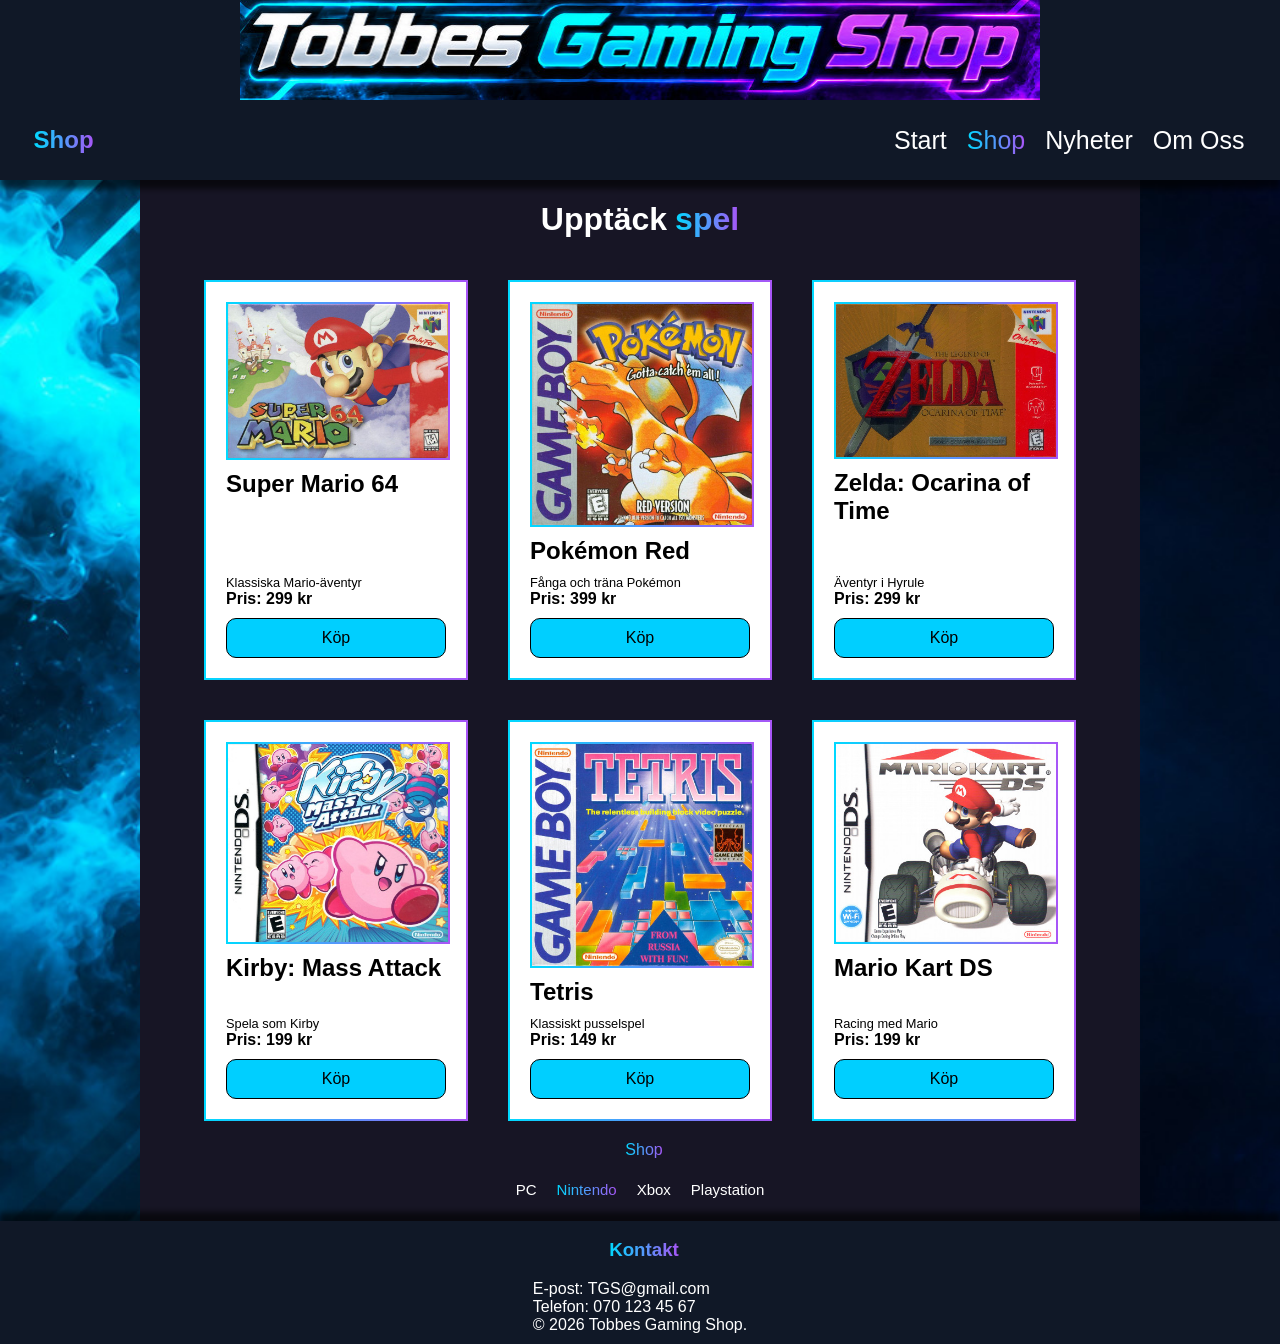
==== commit fd65828c: "push" ====
--- a/nintendo.html
+++ b/nintendo.html
@@ -19,20 +19,20 @@
                 <a href="start.html">Start</a>
             </li>
             <li>
-                <a>Shop</a>
+                <a class="active">Shop</a>
                 <div class="dropdown">
                     <ul>
-                        <li><a href="dator.html">Datortillbehör</a></li>
-                        <li><a href="nintendo.html">Nintendo</a></li>
+                        <li><a href="pc.html">PC</a></li>
+                        <li><a class="active" href="nintendo.html">Nintendo</a></li>
                         <li><a href="xbox.html">Xbox</a></li>
                         <li><a href="playstation.html">Playstation</a></li>
                     </ul>
                 </div>
             </li>
             <li>
-                <a href="#">Nyheter</a>
+                <a href="nyheter.html"">Nyheter</a>
             </li>
-            <li><a href="#">Om Oss</a></li>
+            <li><a href="om_oss.html">Om Oss</a></li>
         </ul>
     </nav>
     <main class="shop">
@@ -41,7 +41,7 @@
         </h1>
         <section class="hylla">
             <div class="vara">
-                <img class="image" src="mario.png" alt="Super Mario 64">
+                <img class="image" src="mario.jpg" alt="Super Mario 64">
                 <h3>Super Mario 64</h3>
                 <div class="textbox">
                     <p class="info">Klassiska Mario-äventyr</p>
@@ -50,7 +50,7 @@
                 <a href="form.html" class="knapp">Köp</a>
             </div>
             <div class="vara">
-                <img class="image" src="pokemon.png" alt="Pokémon Red">
+                <img class="image" src="pokemon.jpg" alt="Pokémon Red">
                 <h3>Pokémon Red</h3>
                 <div class="textbox">
                     <p class="info">Fånga och träna Pokémon</p>
@@ -59,7 +59,7 @@
                 <a href="form.html" class="knapp">Köp</a>
             </div>
             <div class="vara">
-                <img class="image" src="zelda.png" alt="Zelda: Ocarina of Time">
+                <img class="image" src="zelda.jpg" alt="Zelda: Ocarina of Time">
                 <h3>Zelda: Ocarina of Time</h3>
                 <div class="textbox">
                     <p class="info">Äventyr i Hyrule</p>
@@ -68,7 +68,7 @@
                 <a href="form.html" class="knapp">Köp</a>
             </div>
             <div class="vara">
-                <img class="image" src="kirby.png" alt="Kirby: Mass Attack">
+                <img class="image" src="kirby.jpg" alt="Kirby: Mass Attack">
                 <h3>Kirby: Mass Attack</h3>
                 <div class="textbox">
                     <p class="info">Spela som Kirby</p>
@@ -77,7 +77,7 @@
                 <a href="form.html" class="knapp">Köp</a>
             </div>
             <div class="vara">
-                <img class="image" src="tetris.png" alt="Tetris">
+                <img class="image" src="tetris.jpg" alt="Tetris">
                 <h3>Tetris</h3>
                 <div class="textbox">
                     <p class="info">Klassiskt pusselspel</p>
@@ -86,7 +86,7 @@
                 <a href="form.html" class="knapp">Köp</a>
             </div>
             <div class="vara">
-                <img class="image" src="mariokart.png" alt="Mario Kart DS">
+                <img class="image" src="mariokart.jpg" alt="Mario Kart DS">
                 <h3>Mario Kart DS</h3>
                 <div class="textbox">
                     <p class="info">Racing med Mario</p>
@@ -99,8 +99,8 @@
         <aside>
             <p><span class="gradient">Shop</span></p>
             <ul>
-                <li><a href="#">PC</a></li>
-                <li><a href="nintendo.html">Nintendo</a></li>
+                <li><a href="pc.html">PC</a></li>
+                <li><a class="active" href="nintendo.html">Nintendo</a></li>
                 <li><a href="xbox.html">Xbox</a></li>
                 <li><a href="playstation.html">Playstation</a></li>
             </ul>
@@ -111,9 +111,7 @@
         <div class="footer">
             <p>E-post: TGS@gmail.com</p>
             <p>Telefon: 070 123 45 67</p>
-            <p>
-                © 2026 Tobbes Gaming Shop.
-            </p>
+            <p>© 2026 Tobbes Gaming Shop.</p>
         </div>
     </footer>
 </body>
--- a/style.css
+++ b/style.css
@@ -30,7 +30,7 @@
     ;
     min-height: 100dvh;
     margin: 0px;
-    background-image: url("bakgrund.png");
+    background-image: url("bakgrund.jpg");
     background-size: cover;
 }
 
@@ -61,7 +61,12 @@
     background-clip: text;
     margin-left: 8px;
 }
-
+.active {
+    background: var(--gradient-effekt);
+    -webkit-background-clip: text;
+    -webkit-text-fill-color: transparent;
+    background-clip: text;
+}
 nav {
     grid-area: nav;
     background-color: var(--dark_cyan);
@@ -92,10 +97,6 @@
     text-decoration: none;
     font-size: 25px;
     transition: all 0.4s;
-}
-
-nav ul li:hover>a {
-    color: var(--hover-color);
 }
 
 .dropdown {
@@ -127,6 +128,10 @@
 
 nav ul li .dropdown li:hover {
     border-left: 3px solid var(--hover-background);
+    background: var(--gradient-effekt);
+    -webkit-background-clip: text;
+    -webkit-text-fill-color: transparent;
+    background-clip: text;
 }
 
 .dropdown ul li a {
@@ -225,7 +230,6 @@
     margin: 20px;
     display: flex;
     flex-direction: column;
-    border-radius: 5px;
     border: 2px solid;
     border-image: var(--gradient-effekt) 1;
 }
@@ -322,9 +326,11 @@
 
 .form {
     max-width: fit-content;
-    background-color: white;
+    background-color: var(--nav-text-color);
     padding: 30px;
-    border-radius: 15px;
+    color: var(--black);
+    border: 2px solid;
+    border-image: var(--gradient-effekt) 1;
 }
 
 .input label {
@@ -454,6 +460,9 @@
         flex-direction: column;
         align-items: center;
     }
+    section {
+        margin-bottom: 20px;
+    }
 
     #kort2 {
         margin-bottom: 30px;
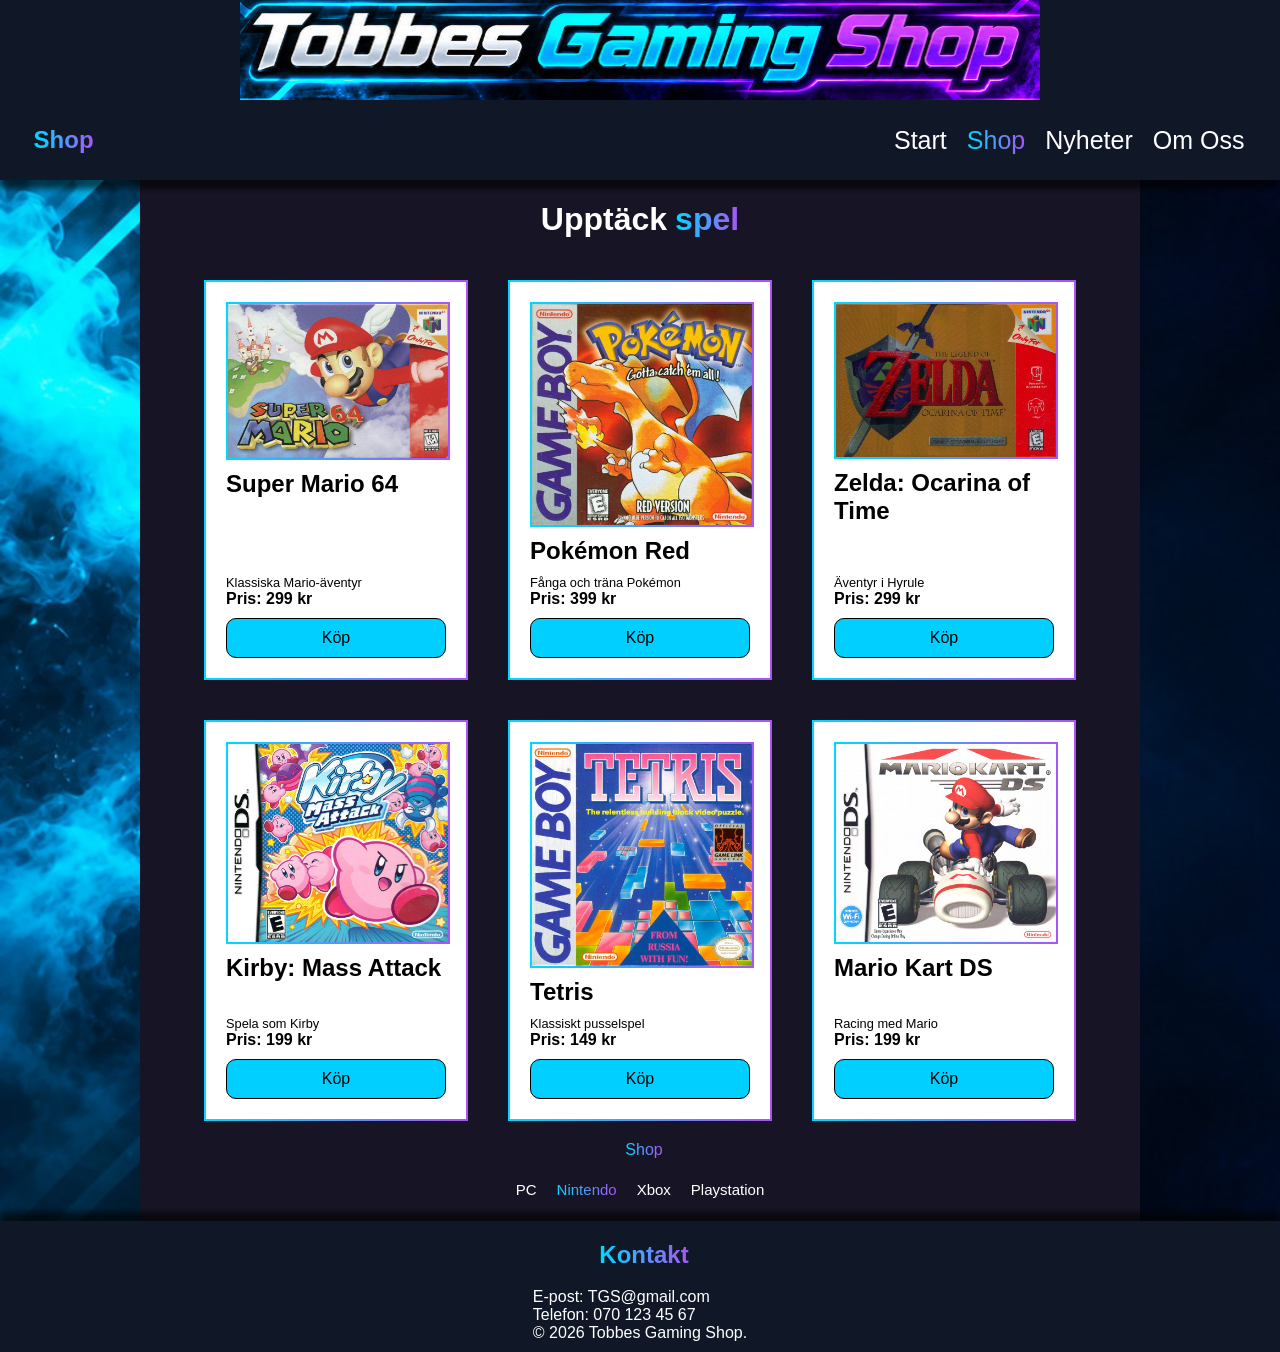
==== commit 61cb2bc8: "sista minuten ändringar" ====
--- a/nintendo.html
+++ b/nintendo.html
@@ -42,7 +42,7 @@
         <section class="hylla">
             <div class="vara">
                 <img class="image" src="mario.jpg" alt="Super Mario 64">
-                <h3>Super Mario 64</h3>
+                <h2>Super Mario 64</h2>
                 <div class="textbox">
                     <p class="info">Klassiska Mario-äventyr</p>
                     <p class="price">Pris: 299 kr</p>
@@ -51,7 +51,7 @@
             </div>
             <div class="vara">
                 <img class="image" src="pokemon.jpg" alt="Pokémon Red">
-                <h3>Pokémon Red</h3>
+                <h2>Pokémon Red</h2>
                 <div class="textbox">
                     <p class="info">Fånga och träna Pokémon</p>
                     <p class="price">Pris: 399 kr</p>
@@ -60,7 +60,7 @@
             </div>
             <div class="vara">
                 <img class="image" src="zelda.jpg" alt="Zelda: Ocarina of Time">
-                <h3>Zelda: Ocarina of Time</h3>
+                <h2>Zelda: Ocarina of Time</h2>
                 <div class="textbox">
                     <p class="info">Äventyr i Hyrule</p>
                     <p class="price">Pris: 299 kr</p>
@@ -69,7 +69,7 @@
             </div>
             <div class="vara">
                 <img class="image" src="kirby.jpg" alt="Kirby: Mass Attack">
-                <h3>Kirby: Mass Attack</h3>
+                <h2>Kirby: Mass Attack</h2>
                 <div class="textbox">
                     <p class="info">Spela som Kirby</p>
                     <p class="price">Pris: 199 kr</p>
@@ -78,7 +78,7 @@
             </div>
             <div class="vara">
                 <img class="image" src="tetris.jpg" alt="Tetris">
-                <h3>Tetris</h3>
+                <h2>Tetris</h2>
                 <div class="textbox">
                     <p class="info">Klassiskt pusselspel</p>
                     <p class="price">Pris: 149 kr</p>
@@ -87,7 +87,7 @@
             </div>
             <div class="vara">
                 <img class="image" src="mariokart.jpg" alt="Mario Kart DS">
-                <h3>Mario Kart DS</h3>
+                <h2>Mario Kart DS</h2>
                 <div class="textbox">
                     <p class="info">Racing med Mario</p>
                     <p class="price">Pris: 199 kr</p>
@@ -107,7 +107,7 @@
         </aside>
     </main>
     <footer>
-        <h3><span class="gradient">Kontakt</span></h3>
+        <h2><span class="gradient">Kontakt</span></h2>
         <div class="footer">
             <p>E-post: TGS@gmail.com</p>
             <p>Telefon: 070 123 45 67</p>
--- a/style.css
+++ b/style.css
@@ -202,7 +202,7 @@
     flex-wrap: wrap;
 }
 
-section h3 {
+section h2 {
     padding: 0px 15px;
     margin: 10px;
     text-align: center;
@@ -252,7 +252,7 @@
     width: 100%;
 }
 
-.vara h3 {
+.vara h2 {
     margin: 10px 0px;
     padding: 0px;
     width: 100%;
